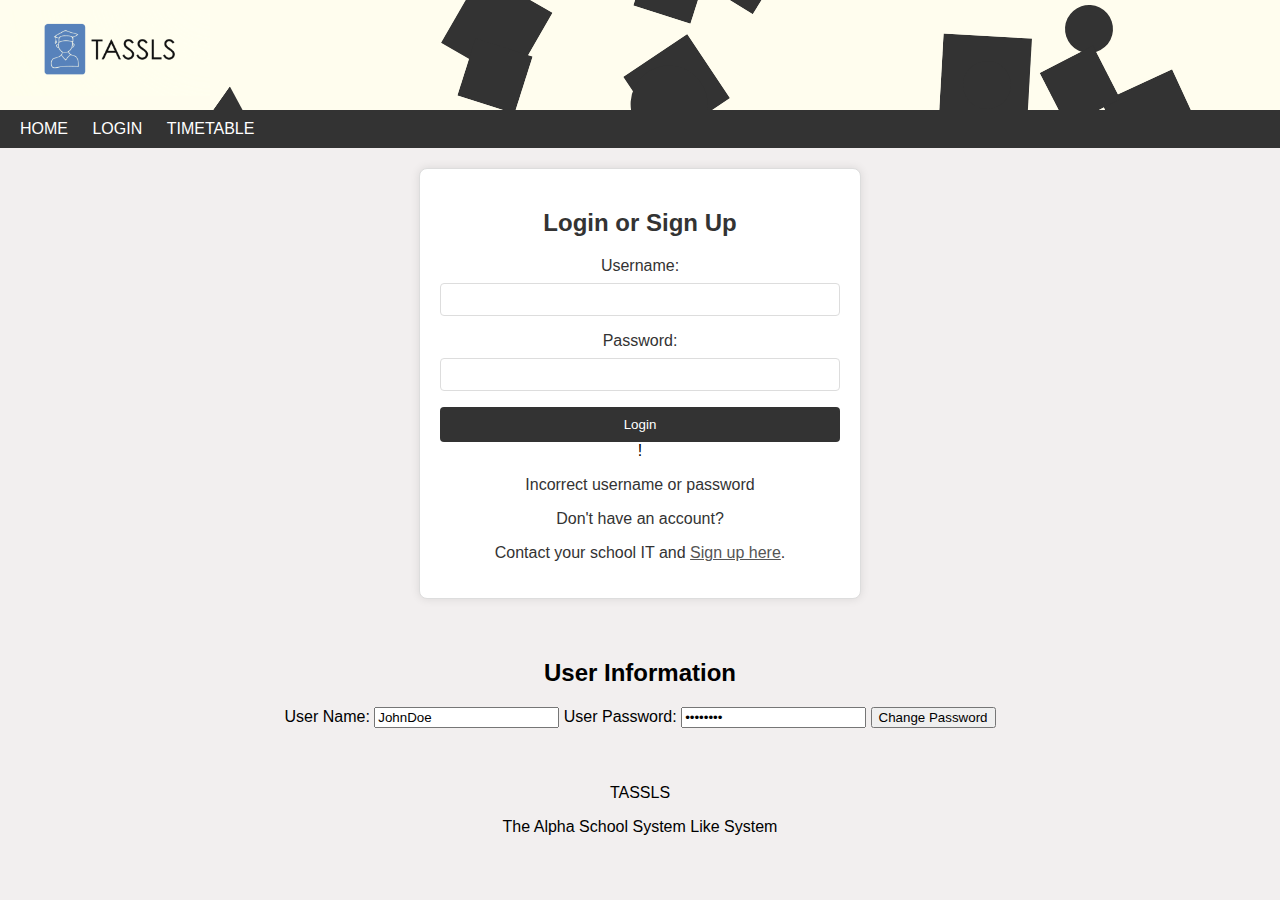
==== src/local_html/account.html @ 9666b0f6 "fix uuid path param, finish login html and functionality (not secure)" ====
<!DOCTYPE html>
<html lang="en">
    <head>
        <meta charset="UTF-8">
        <meta name="viewport" content="width=device-width, initial-scale=1.0">
        <title>ACCOUNT | TASSLS</title>
        <link rel="icon" type="image/x-icon" href="favicon.ico">
        <link rel="stylesheet" href="style.css">
        <link rel="stylesheet" href="account.css">
        <script src="shapes.js" defer></script>
        <script src="multibox.js" defer></script>
        <script src="login.js" defer></script>
    </head>
    <body>
        <header>
            <img id="logo" src="logo.png" alt="Logo">
        </header>

        <nav>
            <a href="./home.html">HOME</a>
            <a href="./account.html" id="nav-account" id="nav-selected">LOGIN</a>
            <a href="./timetable.html">TIMETABLE</a>
        </nav>


        <section id="loginSignupSection">
            <div class="login-signup-box" id="loginSignupBox">
                <h2>Login or Sign Up</h2>
                <form>
                    <label for="username">Username:</label>
                    <input type="text" id="username" name="username" required>

                    <label for="password">Password:</label>
                    <input type="password" id="password" name="password" required>

                    <button type="button" onclick="verify()">Login</button>
                </form>
                <div class="error-popup" id="errorPopup">
                    <span class="exclamation">!</span>
                    <p>Incorrect username or password<p>
                </div>
                <p>Don't have an account?</p>
                <p>Contact your school IT and <a href="#" id="signupLink">Sign up here</a>.</p>
            </div>

        </section>

        <section class="user-info-box">
            <h2>User Information</h2>
            <form id="userInfoForm">
                <label for="userName">User Name:</label>
                <input type="text" id="userName" name="userName" value="JohnDoe" readonly>

                <label for="userPassword">User Password:</label>
                <input type="password" id="userPassword" name="userPassword" value="********" readonly>

                <button type="button" onclick="changePassword()">Change Password</button>
            </form>
        </section>

        <section>
            <p>TASSLS</p>
            <p>The Alpha School System Like System</p>
        </section>

    </body>
</html>
---- src/local_html/style.css ----
body {
    background-color: #f2efef;
    font-family: Arial, sans-serif;
    margin: 0;
    padding: 0;
}

header {
    position: relative;
    background-color: #fffdee;
    padding: 10px;
    text-align: left;
    overflow: hidden;
}

.shape {
    position: absolute;
    width: 50px;
    height: 50px;
    background-color: #333;
}

.shape-square {
    clip-path: polygon(0% 0%, 100% 0%, 100% 100%, 0% 100%);
}

.shape-triangle {
    clip-path: polygon(50% 0%, 100% 100%, 0% 100%);
}

.shape-circle {
    clip-path: circle(40%);
}

#logo {
    width: 200px;
}

nav {
    background-color: #333;
    color: white;
    padding: 10px;
    text-align: left;
}

nav a {
    text-decoration: none;
    color: white;
    margin: 0 10px;
}

nav a:hover, nav a#nav-selected:hover {
    color: #5782bb;
    transition: .3s ease;
}

nav a#nav-selected {
    color: #fffdee;
}

section {
    padding: 20px;
    text-align: center;
}

hint {
    color: #888;
}
---- src/local_html/account.css ----
.login-signup-box {
    background-color: #ffffff;
    border: 1px solid #ddd;
    border-radius: 8px;
    box-shadow: 0 0 10px rgba(0, 0, 0, 0.1);
    max-width: 400px;
    margin: 0 auto;
    padding: 20px;
}

.login-signup-box h2 {
    color: #333;
    text-align: center;
}

.login-signup-box form {
    display: flex;
    flex-direction: column;
}

.login-signup-box label {
    margin-bottom: 8px;
    color: #333;
}

.login-signup-box input {
    padding: 8px;
    margin-bottom: 16px;
    border: 1px solid #ddd;
    border-radius: 4px;
}

.login-signup-box button {
    background-color: #333;
    color: white;
    padding: 10px;
    border: none;
    border-radius: 4px;
    cursor: pointer;
    transition: background-color 0.3s ease;
}

.login-signup-box button:hover {
    background-color: #5782bb;
}

.login-signup-box p {
    text-align: center;
    margin-top: 16px;
    color: #333;
}

.login-signup-box a {
    color: #555;
}

.login-signup-box a:hover {
    color: #5782bb;
    transition: .3s;
}
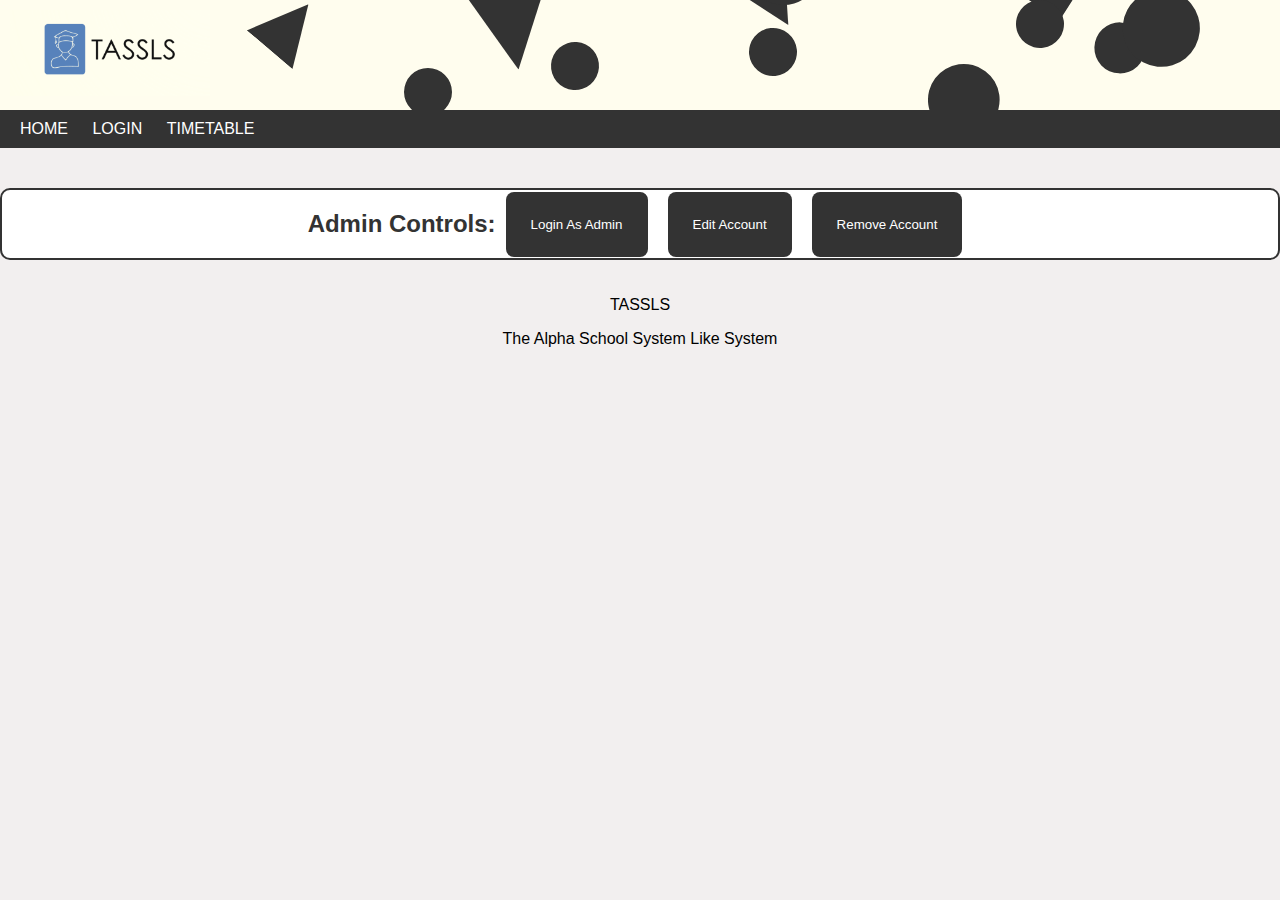
==== commit 7d715c8a: "account info page" ====
--- a/src/local_html/account.html
+++ b/src/local_html/account.html
@@ -22,7 +22,7 @@
             <a href="./timetable.html">TIMETABLE</a>
         </nav>
 
-
+        <div id="userInfoContainer"></div>
         <section id="loginSignupSection">
             <div class="login-signup-box" id="loginSignupBox">
                 <h2>Login or Sign Up</h2>
@@ -35,33 +35,27 @@
 
                     <button type="button" onclick="verify()">Login</button>
                 </form>
+                <br>
                 <div class="error-popup" id="errorPopup">
                     <span class="exclamation">!</span>
                     <p>Incorrect username or password<p>
                 </div>
+
                 <p>Don't have an account?</p>
                 <p>Contact your school IT and <a href="#" id="signupLink">Sign up here</a>.</p>
             </div>
-
         </section>
-
-        <section class="user-info-box">
-            <h2>User Information</h2>
-            <form id="userInfoForm">
-                <label for="userName">User Name:</label>
-                <input type="text" id="userName" name="userName" value="JohnDoe" readonly>
-
-                <label for="userPassword">User Password:</label>
-                <input type="password" id="userPassword" name="userPassword" value="********" readonly>
-
-                <button type="button" onclick="changePassword()">Change Password</button>
-            </form>
+        <div class="admin-control-center">
+            <h2>Admin Controls: </h2>
+            <button>Login As Admin</button>
+            <button>Edit Account</button>
+            <button>Remove Account</button>
+        </div>
         </section>
-
         <section>
             <p>TASSLS</p>
             <p>The Alpha School System Like System</p>
         </section>
-
+        <div id="adminControlContainer"></div>
     </body>
 </html>
--- a/src/local_html/account.css
+++ b/src/local_html/account.css
@@ -58,3 +58,103 @@
     color: #5782bb;
     transition: .3s;
 }
+
+.error-popup {
+    display: none;
+    position: relative;
+    background-color: #ffdddd;
+    border: 2px solid #cc0000;
+    border-radius: 10px;
+    padding: 10px;
+    text-align: center;
+    font-size: 20px;
+    box-shadow: 0 4px 8px rgba(0, 0, 0, 0.1);
+    opacity: 1;
+    transition: opacity 5.5s ease-out;
+}
+
+.error-popup .exclamation {
+    display: inline-block;
+    margin-right: 10px;
+    font-size: 35px;
+    color: #cc0000;
+}
+
+.user-info-box {
+    display: flex;
+    background-color: #ffffff;
+    border: 2px solid #333;
+    border-radius: 10px;
+    padding: 20px;
+    margin-top: 20px;
+    box-shadow: 0 4px 8px rgba(0, 0, 0, 0.1);
+}
+
+.user-info-half {
+    flex: 1;
+    margin-right: 20px;
+}
+
+.user-info-box h2 {
+    margin-bottom: 20px;
+    color: #333;
+}
+
+.user-info-box label {
+    display: block;
+    margin-top: 10px;
+    color: #333;
+}
+
+.user-info-box input {
+    width: calc(100% - 20px);
+    padding: 8px;
+    margin-top: 5px;
+    box-sizing: border-box;
+    text-align: center;
+}
+
+.user-info-box button {
+    width: 100%;
+    padding: 10px;
+    background-color: #333;
+    color: #fff;
+    border: none;
+    border-radius: 4px;
+    cursor: pointer;
+    margin-top: 10px;
+}
+
+.user-info-box button:hover {
+    background-color: #555;
+}
+
+.admin-control-center {
+    display: flex;
+    justify-content: center;
+    align-items: center;
+    border-radius: 10px;
+    overflow: hidden;
+    background-color: #ffffff;
+    border: 2px solid #333;
+}
+
+.admin-control-center h2 {
+    margin-bottom: 20px;
+    color: #333;
+}
+
+.admin-control-center button {
+    padding: 25px;
+    margin: 0 10px;
+    background-color: #333;
+    color: #fff;
+    border: none;
+    border-radius: 8px;
+    cursor: pointer;
+}
+
+.admin-control-center button:hover {
+    background-color: #5782bb;
+    transition: .3s ease;
+}
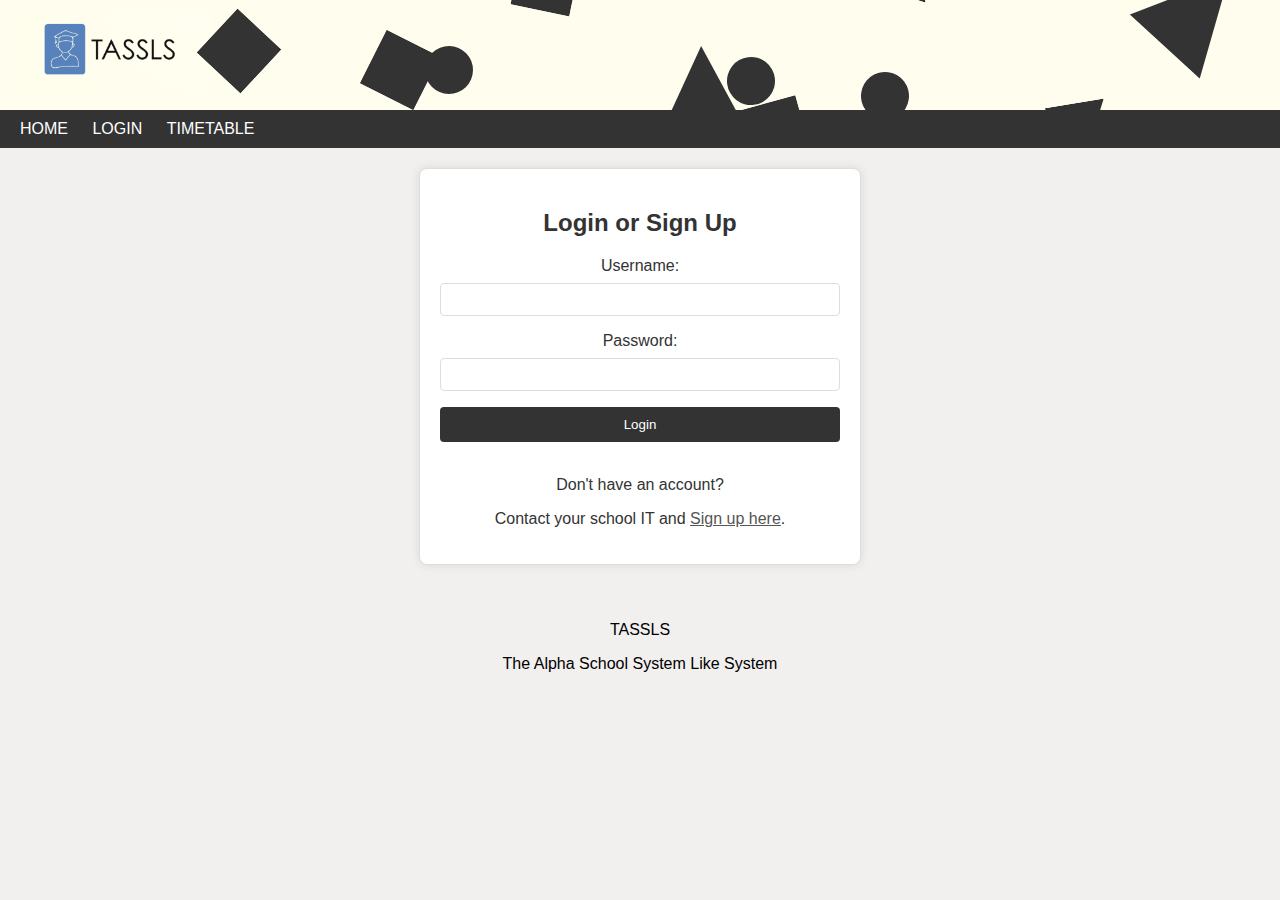
==== commit 76adaae2: "add change password button" ====
--- a/src/local_html/account.html
+++ b/src/local_html/account.html
@@ -45,7 +45,7 @@
                 <p>Contact your school IT and <a href="#" id="signupLink">Sign up here</a>.</p>
             </div>
         </section>
-        <div class="admin-control-center">
+        <div id="admin-control-center" class="admin-control-center" style="display: none">
             <h2>Admin Controls: </h2>
             <button>Login As Admin</button>
             <button>Edit Account</button>
@@ -56,6 +56,5 @@
             <p>TASSLS</p>
             <p>The Alpha School System Like System</p>
         </section>
-        <div id="adminControlContainer"></div>
     </body>
 </html>
--- a/src/local_html/account.css
+++ b/src/local_html/account.css
@@ -112,6 +112,7 @@
     margin-top: 5px;
     box-sizing: border-box;
     text-align: center;
+    background-color: #f2efef;
 }
 
 .user-info-box button {
@@ -125,15 +126,12 @@
     margin-top: 10px;
 }
 
-.user-info-box button:hover {
-    background-color: #555;
-}
-
 .admin-control-center {
     display: flex;
     justify-content: center;
     align-items: center;
     border-radius: 10px;
+    padding: 5px;
     overflow: hidden;
     background-color: #ffffff;
     border: 2px solid #333;
@@ -145,7 +143,7 @@
 }
 
 .admin-control-center button {
-    padding: 25px;
+    padding: 18px;
     margin: 0 10px;
     background-color: #333;
     color: #fff;
@@ -154,7 +152,7 @@
     cursor: pointer;
 }
 
-.admin-control-center button:hover {
+.admin-control-center button:hover, .user-info-box button:hover {
     background-color: #5782bb;
     transition: .3s ease;
 }
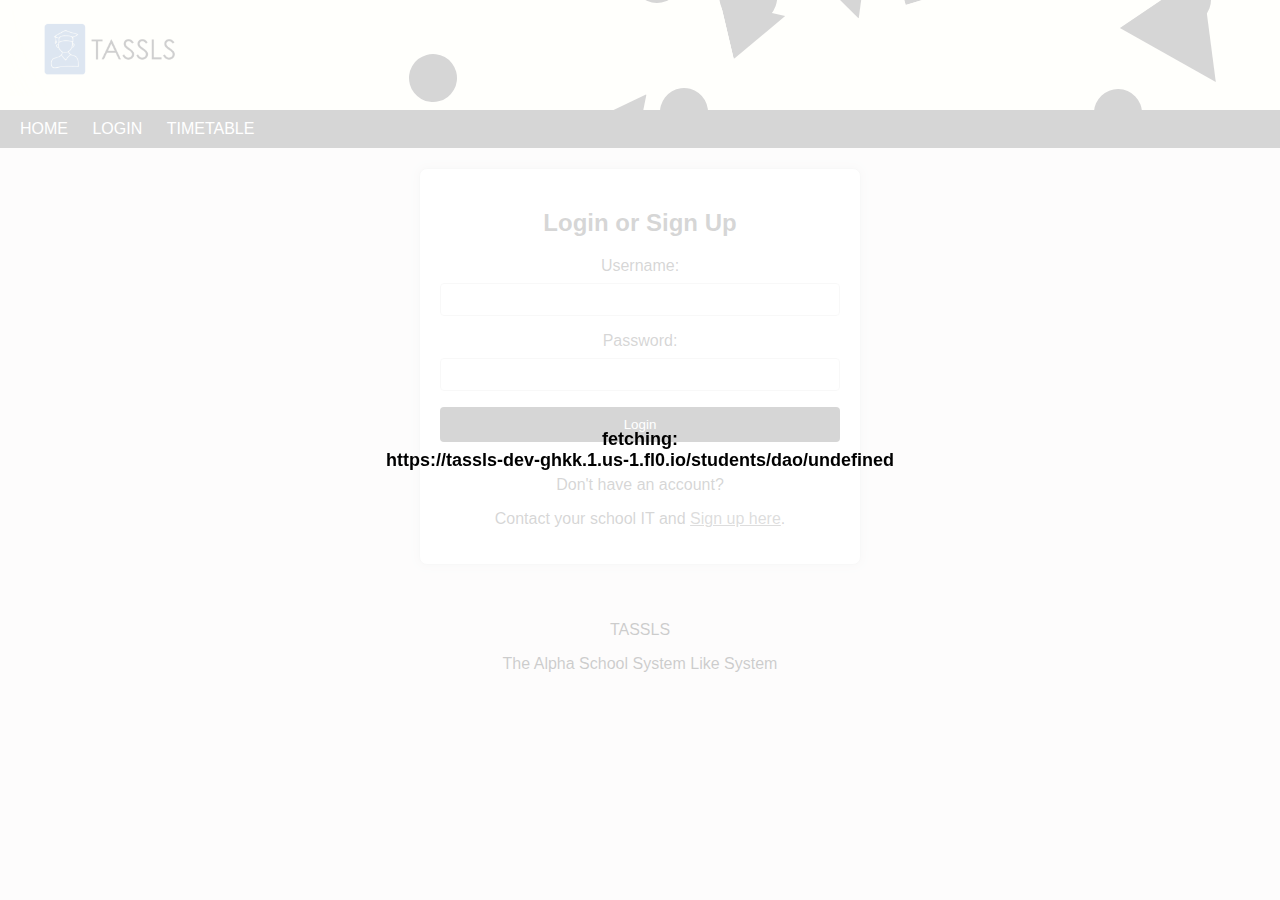
==== commit 3c132d8d: "loading for await" ====
--- a/src/local_html/account.html
+++ b/src/local_html/account.html
@@ -21,6 +21,10 @@
             <a href="./account.html" id="nav-account" id="nav-selected">LOGIN</a>
             <a href="./timetable.html">TIMETABLE</a>
         </nav>
+
+        <div class="loading-overlay" id="loadingOverlay">
+            <div id="loading-text">fetching...</div>
+        </div>
 
         <div id="userInfoContainer"></div>
         <section id="loginSignupSection">
--- a/src/local_html/style.css
+++ b/src/local_html/style.css
@@ -66,3 +66,22 @@
 hint {
     color: #888;
 }
+
+.loading-overlay {
+    display: none;
+    position: fixed;
+    top: 0;
+    left: 0;
+    width: 100%;
+    height: 100%;
+    background: rgba(255, 255, 255, 0.8);
+    justify-content: center;
+    align-items: center;
+    text-align: center;
+    z-index: 1000;
+}
+
+#loading-text {
+    font-size: 18px;
+    font-weight: bold;
+}
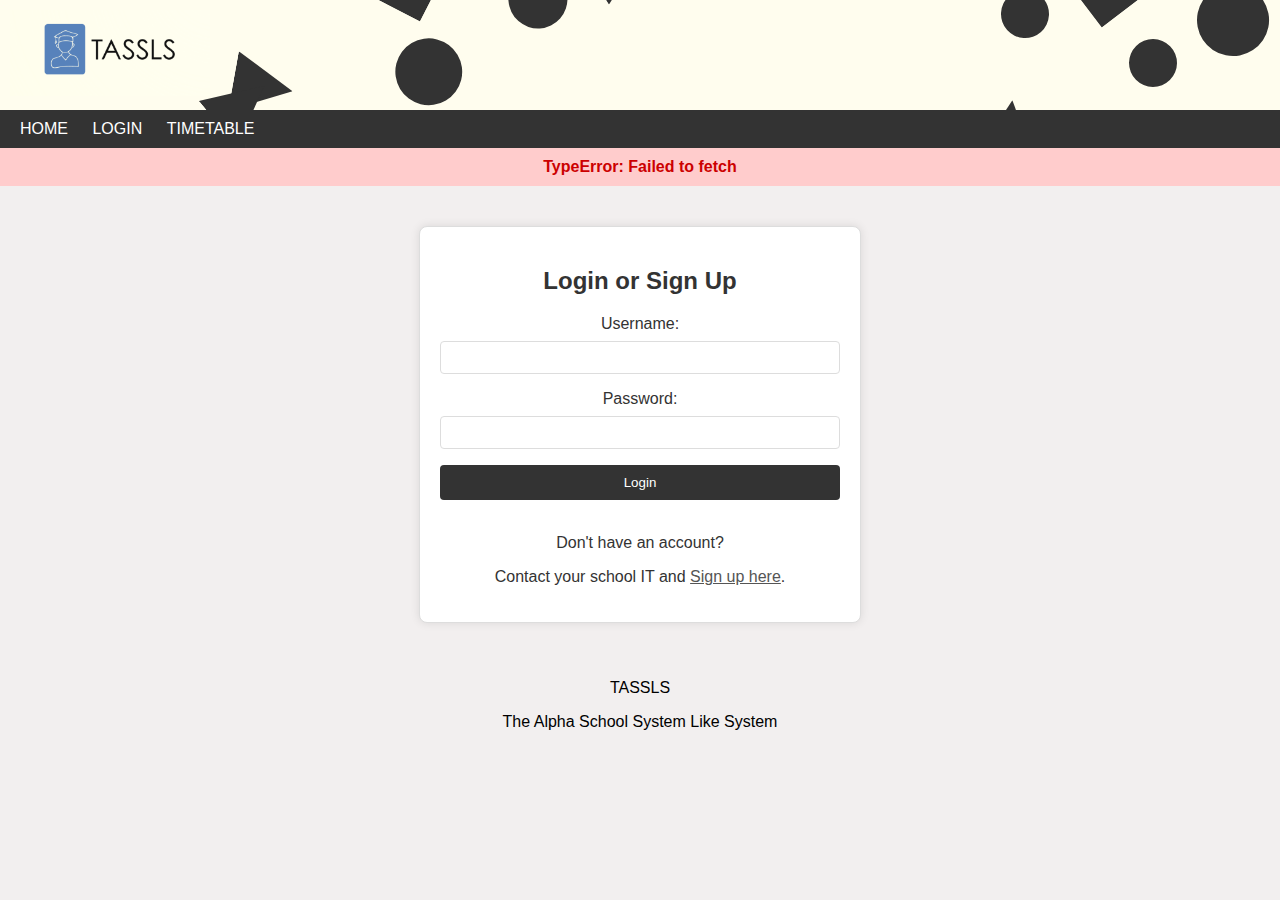
==== commit 50456583: "some form of error handling, deploy, TODO: refactor" ====
--- a/src/local_html/account.html
+++ b/src/local_html/account.html
@@ -22,6 +22,7 @@
             <a href="./timetable.html">TIMETABLE</a>
         </nav>
 
+        <div id="errorBox">Error: Request failed. Please try again.</div>
         <div class="loading-overlay" id="loadingOverlay">
             <div id="loading-text">fetching...</div>
         </div>
--- a/src/local_html/style.css
+++ b/src/local_html/style.css
@@ -85,3 +85,13 @@
     font-size: 18px;
     font-weight: bold;
 }
+
+#errorBox {
+    display: none;
+    background-color: #ffcccc;
+    color: #cc0000;
+    padding: 10px;
+    text-align: center;
+    font-weight: bold;
+    margin-bottom: 20px;
+}
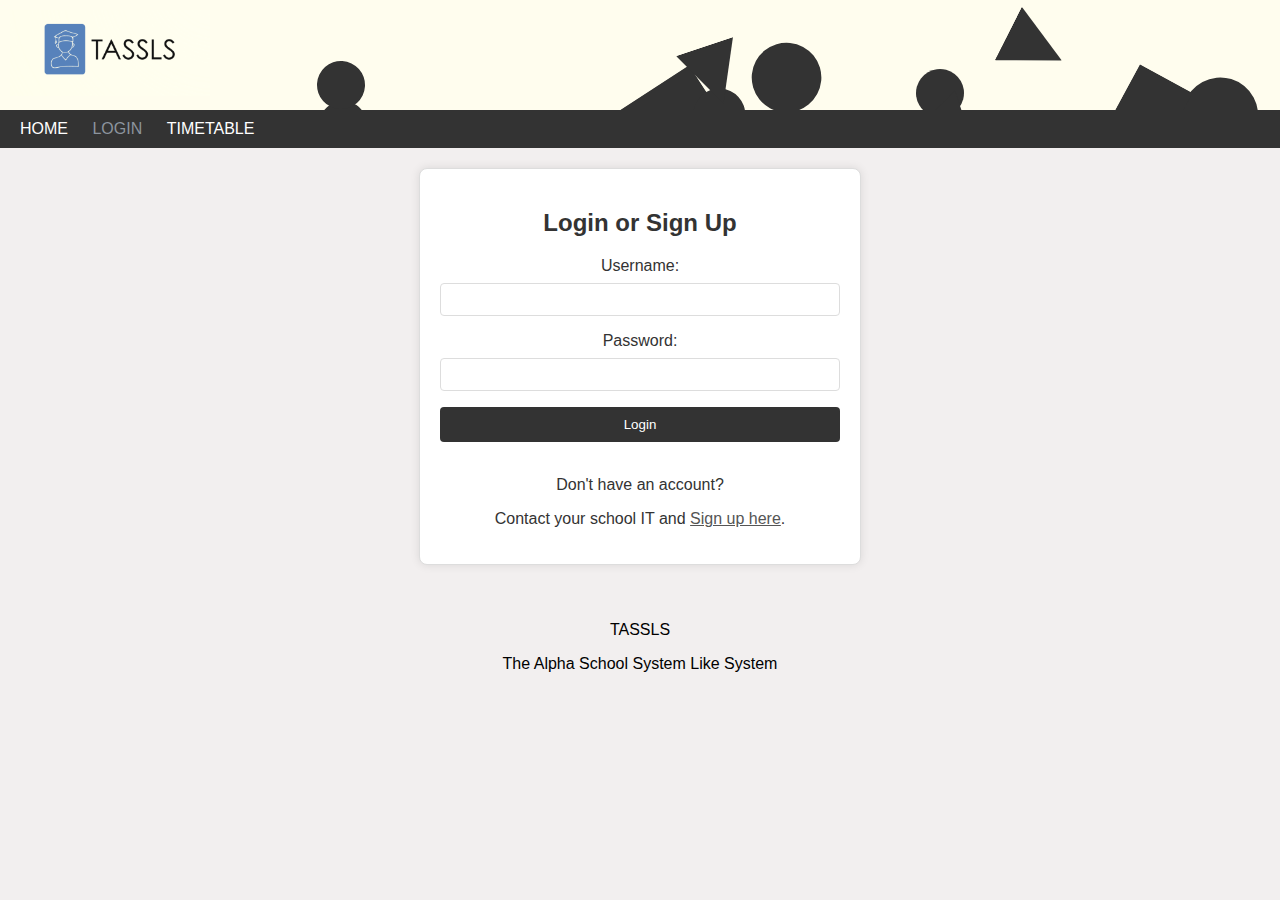
==== commit 789ff2cb: "timetable handler, migration, and static ui" ====
--- a/src/local_html/account.html
+++ b/src/local_html/account.html
@@ -18,7 +18,7 @@
 
         <nav>
             <a href="./home.html">HOME</a>
-            <a href="./account.html" id="nav-account" id="nav-selected">LOGIN</a>
+            <a href="./account.html" id="nav-account" class="nav-selected">LOGIN</a>
             <a href="./timetable.html">TIMETABLE</a>
         </nav>
 
@@ -43,20 +43,17 @@
                 <br>
                 <div class="error-popup" id="errorPopup">
                     <span class="exclamation">!</span>
-                    <p>Incorrect username or password<p>
+                    <p>Incorrect username or password</p>
                 </div>
-
                 <p>Don't have an account?</p>
                 <p>Contact your school IT and <a href="#" id="signupLink">Sign up here</a>.</p>
             </div>
         </section>
         <div id="admin-control-center" class="admin-control-center" style="display: none">
             <h2>Admin Controls: </h2>
-            <button>Login As Admin</button>
-            <button>Edit Account</button>
-            <button>Remove Account</button>
+            <button type="button" id="editButton" onclick="editAsAdmin()">Edit Account</button>
+            <button type="button" onclick="removeAsAdmin()">Remove Account</button>
         </div>
-        </section>
         <section>
             <p>TASSLS</p>
             <p>The Alpha School System Like System</p>
--- a/src/local_html/style.css
+++ b/src/local_html/style.css
@@ -44,18 +44,19 @@
 }
 
 nav a {
+    text-transform: uppercase;
     text-decoration: none;
     color: white;
     margin: 0 10px;
 }
 
-nav a:hover, nav a#nav-selected:hover {
+nav a:hover, nav a.nav-selected:hover {
     color: #5782bb;
     transition: .3s ease;
 }
 
-nav a#nav-selected {
-    color: #fffdee;
+nav a.nav-selected {
+    color: #8c949e;
 }
 
 section {
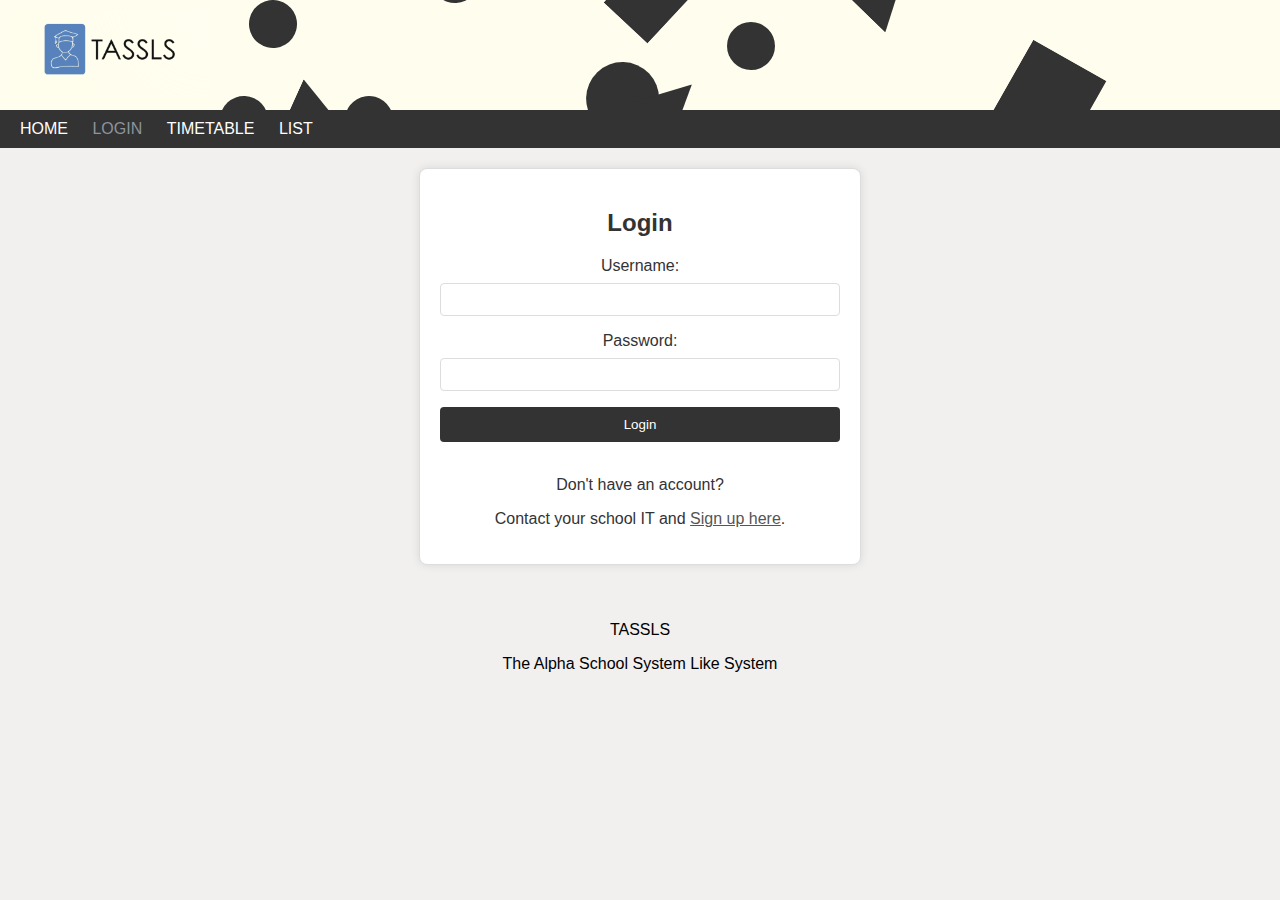
==== commit 9e66137e: "list & complete" ====
--- a/src/local_html/account.html
+++ b/src/local_html/account.html
@@ -20,6 +20,7 @@
             <a href="./home.html">HOME</a>
             <a href="./account.html" id="nav-account" class="nav-selected">LOGIN</a>
             <a href="./timetable.html">TIMETABLE</a>
+            <a href="./list.html">LIST</a>
         </nav>
 
         <div id="errorBox">Error: Request failed. Please try again.</div>
@@ -30,7 +31,7 @@
         <div id="userInfoContainer"></div>
         <section id="loginSignupSection">
             <div class="login-signup-box" id="loginSignupBox">
-                <h2>Login or Sign Up</h2>
+                <h2>Login</h2>
                 <form>
                     <label for="username">Username:</label>
                     <input type="text" id="username" name="username" required>
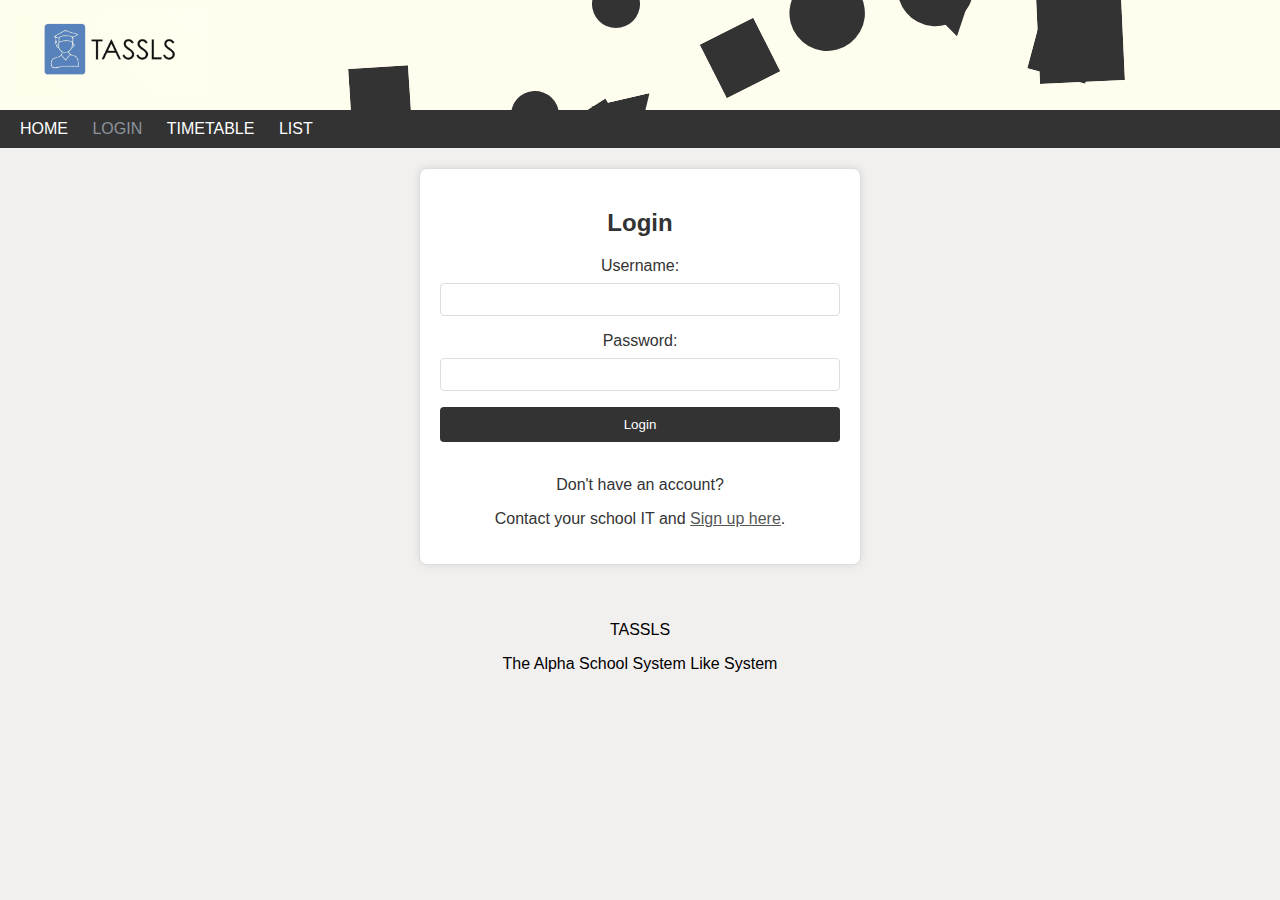
==== commit 5426ef1a: "student details printing" ====
--- a/src/local_html/account.html
+++ b/src/local_html/account.html
@@ -21,6 +21,7 @@
             <a href="./account.html" id="nav-account" class="nav-selected">LOGIN</a>
             <a href="./timetable.html">TIMETABLE</a>
             <a href="./list.html">LIST</a>
+            <button onclick="printP()" style="display: none" id="print">Print Items</button>
         </nav>
 
         <div id="errorBox">Error: Request failed. Please try again.</div>
@@ -55,6 +56,9 @@
             <button type="button" id="editButton" onclick="editAsAdmin()">Edit Account</button>
             <button type="button" onclick="removeAsAdmin()">Remove Account</button>
         </div>
+
+        <section id="unseen"></section>
+
         <section>
             <p>TASSLS</p>
             <p>The Alpha School System Like System</p>
--- a/src/local_html/style.css
+++ b/src/local_html/style.css
@@ -96,3 +96,23 @@
     font-weight: bold;
     margin-bottom: 20px;
 }
+
+#print {
+    text-transform: uppercase;
+    padding: 10px;
+    margin: 0 10px;
+    background-color: #333;
+    color: #fff;
+    border: none;
+    border-radius: 8px;
+    cursor: pointer;
+}
+
+#print:hover {
+    background-color: #5782bb;
+    transition: .3s ease;
+}
+
+#unseen {
+    display: none;
+}
